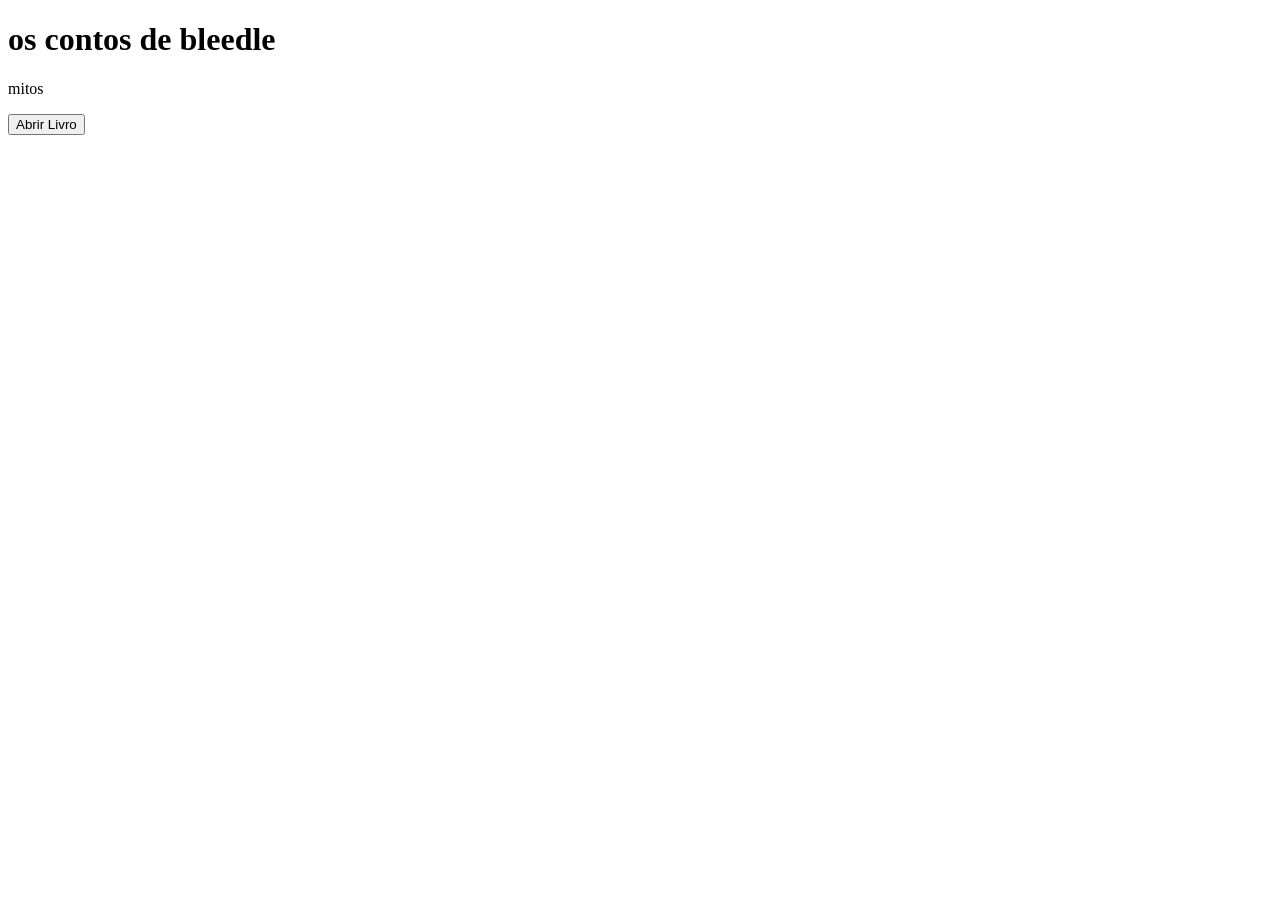
==== index.html @ ef71615e "Html feito" ====
<!DOCTYPE html>
<html>
<head>
    <meta charset="utf-8"> 
    <meta name="viewport" content="width=device-width, initial-scale=1.0">
    <title>teste teste</title>
</head> 
<body>
<div id="tela-inicial" class="capa-container">
    <div class="capa-livro">
   <h1>os contos de bleedle</h1>
    <p>mitos</p>
    <button class="btn-abrir">Abrir Livro</button>
</div>
</div>


</body>   
</html>
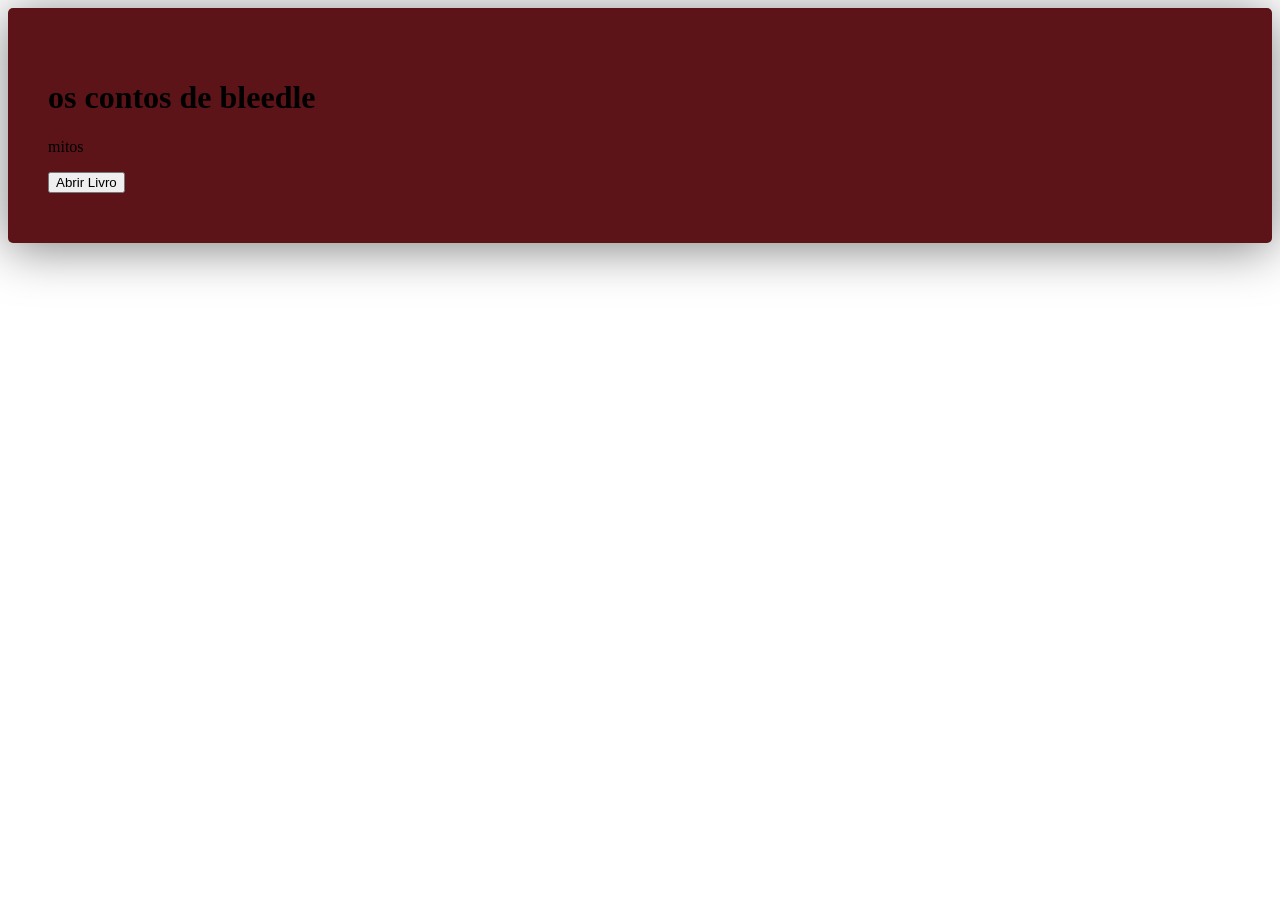
==== commit 603947c6: "consegui até aqui" ====
--- a/index.html
+++ b/index.html
@@ -1,18 +1,19 @@
 <!DOCTYPE html>
 <html>
+    <link rel="stylesheet" href="/style/style.css" >
 <head>
     <meta charset="utf-8"> 
     <meta name="viewport" content="width=device-width, initial-scale=1.0">
     <title>teste teste</title>
 </head> 
 <body>
-<div id="tela-inicial" class="capa-container">
+    <div id="tela-inicial" class="capa-container">
     <div class="capa-livro">
    <h1>os contos de bleedle</h1>
     <p>mitos</p>
     <button class="btn-abrir">Abrir Livro</button>
-</div>
-</div>
+        </div>
+    </div>
 
 
 </body>   
--- a/style/style.css
+++ b/style/style.css
@@ -0,0 +1,13 @@
+body{}
+
+.capa-livro{
+ background-color: #5c1418;
+ padding: 50px 40px;
+ border-radius: 5px;
+ box-shadow: 0 5px 50px rgba(0,0,0,.5);
+}
+
+.capa-conteiner{
+
+    
+}
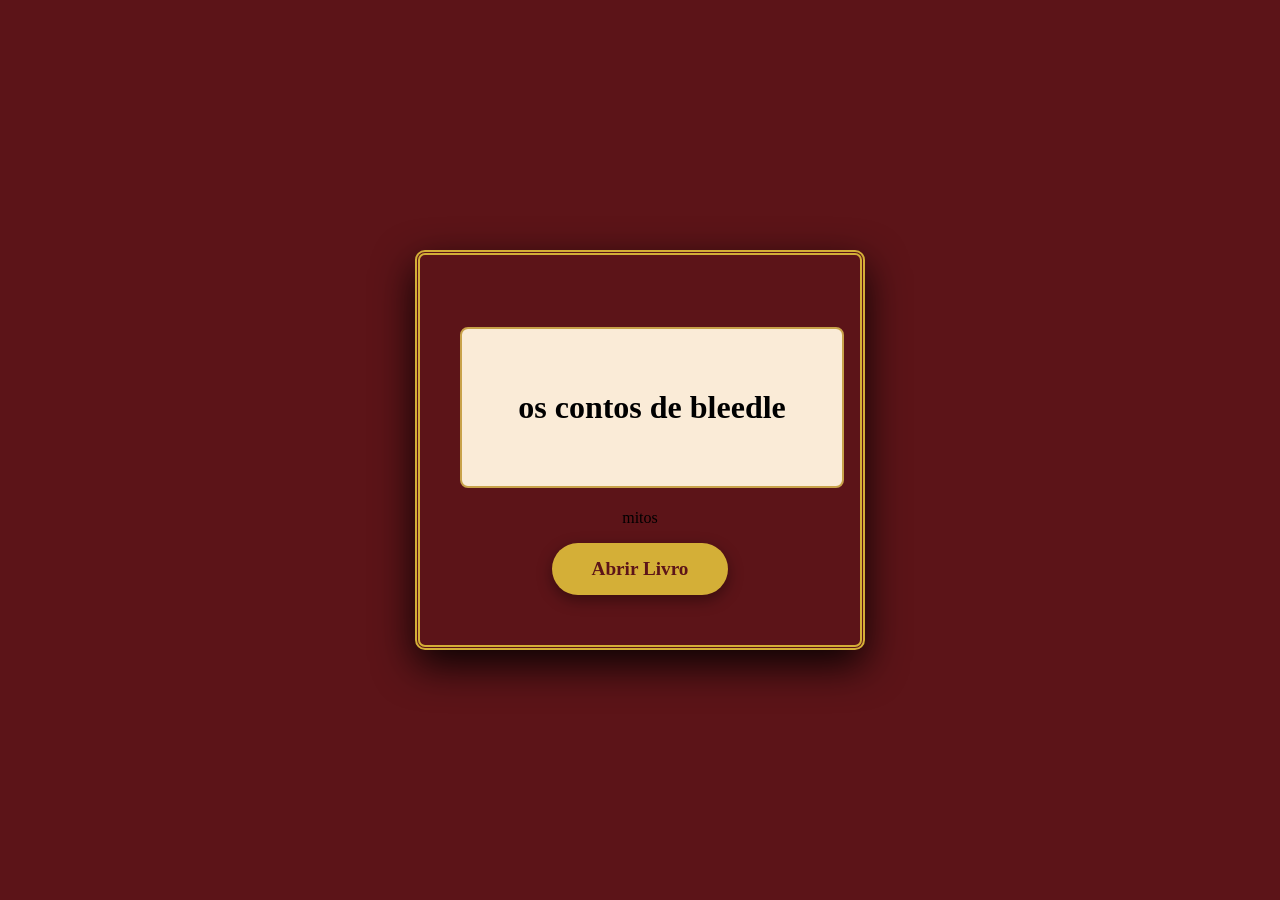
==== commit a4597d79: "Aula 2 do módulo 1 feita" ====
--- a/index.html
+++ b/index.html
@@ -1,20 +1,27 @@
 <!DOCTYPE html>
 <html>
-    <link rel="stylesheet" href="/style/style.css" >
+    <link rel="stylesheet" href="./style/style.css" >
 <head>
     <meta charset="utf-8"> 
     <meta name="viewport" content="width=device-width, initial-scale=1.0">
     <title>teste teste</title>
 </head> 
 <body>
-    <div id="tela-inicial" class="capa-container">
-    <div class="capa-livro">
-   <h1>os contos de bleedle</h1>
+    <div id="tela-capa" class="capa-container">
+<div class="capa-livro">
+    <h1>os contos de bleedle</h1>
     <p>mitos</p>
-    <button class="btn-abrir">Abrir Livro</button>
-        </div>
+    <button class="btn-abrir" onclick="abrirLivro()">Abrir Livro</button>
+    </div>
     </div>
 
+    <div id="tela-principal" class="container" style="display: none;">
+    <div class="topo-acoes">
+        <button class="btn-voltar" onclick="voltarInicio()">Voltar</button>
+    </div>
+    </div>
+   
 
+<script src="./js/script.js"></script>
 </body>   
 </html>
--- a/style/style.css
+++ b/style/style.css
@@ -1,13 +1,83 @@
-body{}
+body{
+    margin: 0;
+    height: 100vh;
+    display: flex;
+    align-items: center;
+    justify-content: center;
+    background-color: #5c1418;
+    font-family: Georgia, 'Times New Roman', Times, serif;
+}
 
+.capa-livro h1{
+   
+    width: 320px;
+    padding: 60px 30px;
+    background-color: antiquewhite;
+    border:2px solid #c8a24a ;
+    border-radius: 8px;
+    text-align: center;
+    
+   }
 .capa-livro{
  background-color: #5c1418;
  padding: 50px 40px;
- border-radius: 5px;
- box-shadow: 0 5px 50px rgba(0,0,0,.5);
+ border-radius: 10px;
+ border: 5px double #d4af37;
+ box-shadow: 0 15px 40px rgba(0,0,0,0.9);
+ text-align: center;
+ max-width: 450px;
+ width: 100%;
+ box-sizing:border-box;
+ transition: all 0.5sease;
 }
 
-.capa-conteiner{
+.capa-container{
+display: flex;
+justify-content: center;
+align-items: center;
+width: 100%;
+padding: 20px;
+box-sizing: border-box;
 
-    
+}
+
+.container{
+    width: 90%;
+    max-width: 900px;
+    background-color: var(--bg-principal);
+    color: var(--texto-prinicpal);
+    padding: 40px;
+    border-radius: 12px;
+    box-shadow: 0 10px 30px rgba(0,0,0,0.7);
+    border: 3px double var(--borda-ouro);
+    box-sizing: border-box;
+    position: relative;
+    transition: background-color 0.5s ease, color 0.5s ease, border-color ease ;
+
+}
+
+.btn-abrir{
+    background-color: #d4af37;
+    color:#5c1418;
+    border: none;
+    padding: 15px 40px;
+    font-size: 1.2rem;
+    font-family:Georgia, serif;
+    font-weight: bold;
+    cursor: pointer;
+    border-radius: 30px;
+    box-shadow: 0 5px 15px rgba(0,0,0,0.4);
+    transition: all 0.3s ease;
+}
+
+.btn-voltar{
+    background-color: transparent;
+    color: var(--texto-destaque);
+    border: 1px solid var(--texto-destaque);
+    padding: 8px 16px;
+    font-size: 0.9rem;
+    font-family: Georgia,serif;
+    cursor: pointer;
+    border-radius: 4px;
+    transition: all 03s ease;
 }
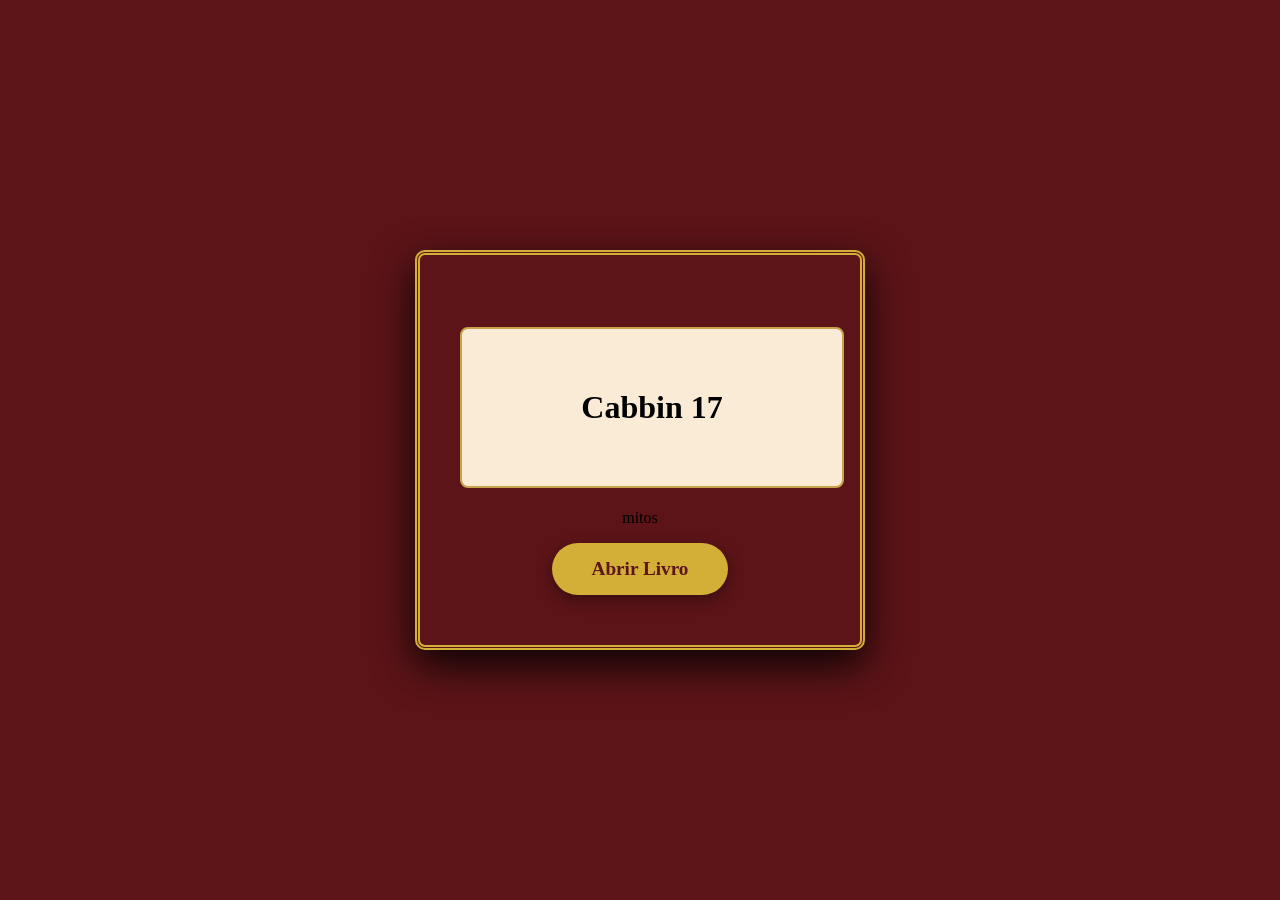
==== commit 75854cba: "adicionado as skins, começo das conf de skin" ====
--- a/index.html
+++ b/index.html
@@ -7,17 +7,27 @@
     <title>teste teste</title>
 </head> 
 <body>
+    <!-- TELA DA capa -->
     <div id="tela-capa" class="capa-container">
 <div class="capa-livro">
-    <h1>os contos de bleedle</h1>
+    <h1>Cabbin 17</h1>
     <p>mitos</p>
     <button class="btn-abrir" onclick="abrirLivro()">Abrir Livro</button>
     </div>
     </div>
 
+    <!-- TELA DA inicial -->
+
     <div id="tela-principal" class="container" style="display: none;">
     <div class="topo-acoes">
         <button class="btn-voltar" onclick="voltarInicio()">Voltar</button>
+        <div class="seletor-casas">
+                <span>Sua benção:</span>
+                <button class="btn-skin skin-apo" title="Apollo" onclick="mudarDeus('skin-apollo')"></button>
+                <button class="btn-skin skin-ath" title="Athena" onclick="mudarDeus('skin-athenas')"></button>
+                <button class="btn-skin skin-her" title="Hermes" onclick="mudarDeus('skin-hermes')"></button>
+                <button class="btn-skin skin-afro" title="Afrodite" onclick="mudarDeus('skin-afrodite')"></button>
+            </div>
     </div>
     </div>
    
--- a/style/style.css
+++ b/style/style.css
@@ -80,4 +80,60 @@
     cursor: pointer;
     border-radius: 4px;
     transition: all 03s ease;
-}+}
+:root {
+    /* Skin Padrão */
+    --bg-principal: #f4ebd0;   /* Cor de fundo do "livro" (card principal) */
+    --bg-leitor: #fffaf0;      /* Cor de fundo da caixa onde o conto é lido */
+    --texto-principal: #3e2723; /* Cor do texto padrão (marrom escuro) */
+    --texto-destaque: #782024;  /* Cor de títulos e destaques */
+    --borda-ouro: #d4af37;      /* Cor das bordas decorativas (dourado) */
+    --btn-bg: #e6ccb2;          /* Cor de fundo dos botões do menu de contos */
+    --btn-texto: #3e2723;       /* Cor do texto dos botões do menu de contos */
+}
+
+
+/* Skin apollo (Vermelho e Ouro) */
+.skin-apollo {
+    --bg-principal: #FFD6B2;
+    --bg-leitor: #FFB280;
+    --texto-principal: #3a0007;
+    --texto-destaque: #c7b510;
+    --borda-ouro: #d4af37;
+    --btn-bg: #e0a96d;
+    --btn-texto: #3a0007;
+}
+
+/* Skin Athena (azul e Prata) */
+.skin-athena {
+    --bg-principal: #d2f5e3;
+    --bg-leitor: #f4fbf7;
+    --texto-principal: #0b2f1d;
+    --texto-destaque: #1a472a;
+    --borda-ouro: #aaaaaa; /* Prata */
+    --btn-bg: #8bbfa3;
+    --btn-texto: #0b2f1d;
+}
+
+/* Skin hermes (verde e Bronze/Ouro) */
+.skin-hermes {
+    --bg-principal: #d2e4f5;
+    --bg-leitor: #f4f8fb;
+    --texto-principal: #0d1b2a;
+    --texto-destaque: #0e1d53;
+    --borda-ouro: #cd7f32; /* Bronze */
+    --btn-bg: #90b3d6;
+    --btn-texto: #0d1b2a;
+}
+
+/* Skin afrodite (rosa e prata) */
+.skin-afrodite {
+    --bg-principal: #fbf3be;
+    --bg-leitor: #fffdf2;
+    --texto-principal: #1f1f1e;
+    --texto-destaque: #e3b20d;
+    --borda-ouro: #373737; /* Preto/Carvão */
+    --btn-bg: #e8db7d;
+    --btn-texto: #1f1f1e;
+}
+
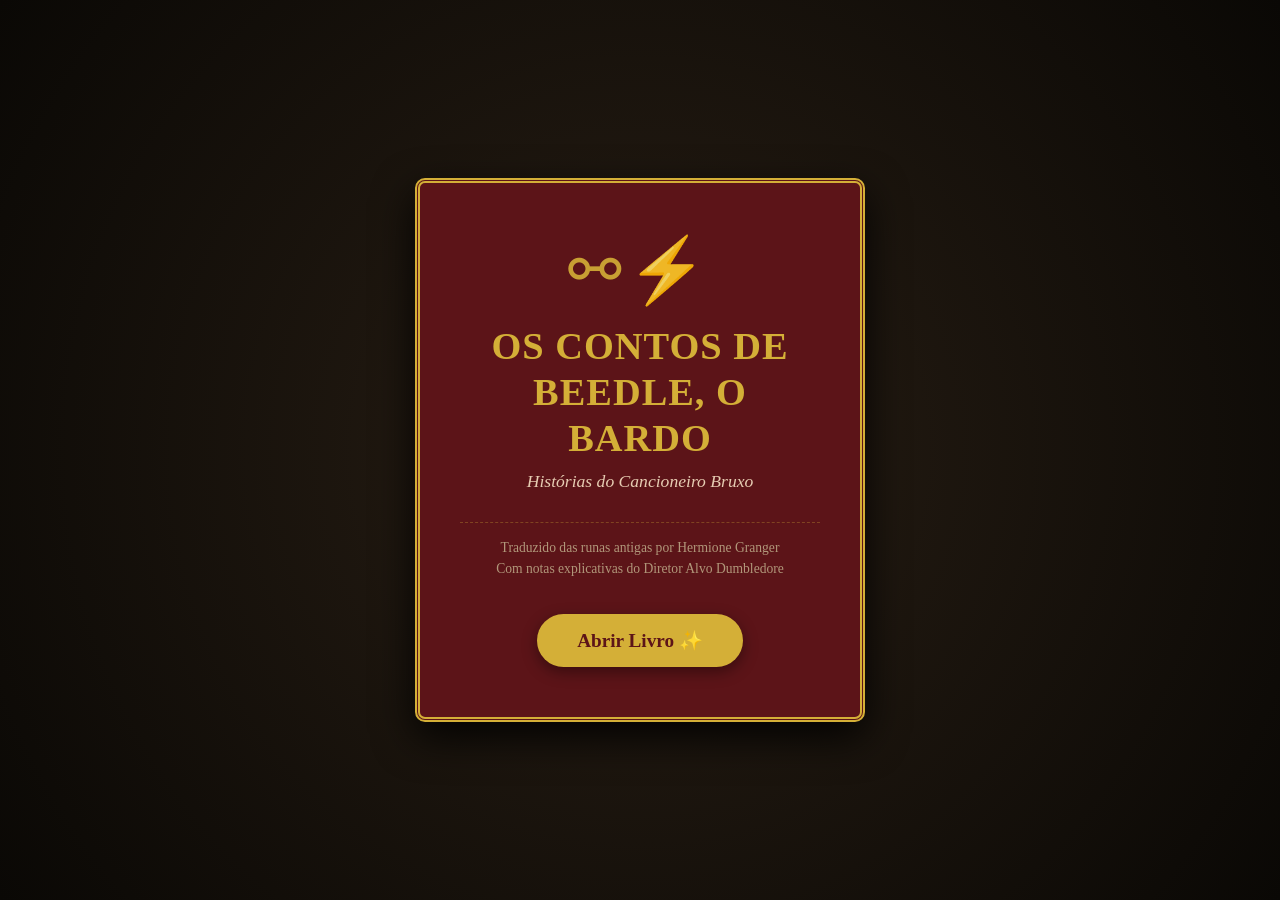
==== commit cf4eb01c: "código index2 novo, modificações do código tbm" ====
--- a/index.html
+++ b/index.html
@@ -1,37 +1,103 @@
 <!DOCTYPE html>
-<html>
-    <link rel="stylesheet" href="./style/style.css" >
+<!--
+    ARQUIVO: index.html
+    PROJETO: Os Contos de Beedle, o Bardo
+    DESCRIÇÃO: Estrutura HTML da página. Todo o estilo visual está em
+    "css/style.css" e toda a lógica/interatividade está em "js/script.js".
+
+    ESTRUTURA GERAL DA PÁGINA:
+      1. <head>         -> metadados e link para a folha de estilos
+      2. #tela-capa      -> carátula inicial do livro (aparece primeiro)
+      3. #tela-principal -> livro aberto (menu de contos + leitor)
+      4. <script>        -> importação da lógica em js/script.js
+-->
+<html lang="pt-PT">
 <head>
-    <meta charset="utf-8"> 
+    <meta charset="UTF-8">
     <meta name="viewport" content="width=device-width, initial-scale=1.0">
-    <title>teste teste</title>
-</head> 
+    <title>Os Contos de Beedle, o Bardo</title>
+
+    <!-- Folha de estilos externa: contém as skins das casas, a capa,
+         o livro aberto, o menu de contos e o leitor -->
+    <link rel="stylesheet" href="./style/style.css">
+</head>
 <body>
-    <!-- TELA DA capa -->
+
+    <!-- ======================================================================
+         1. TELA DA CAPA
+         Primeira coisa que o usuário vê. Some (display:none) assim que o
+         usuário clica em "Abrir Livro ✨" (ver função abrirLivro() no JS).
+         ====================================================================== -->
     <div id="tela-capa" class="capa-container">
-<div class="capa-livro">
-    <h1>Cabbin 17</h1>
-    <p>mitos</p>
-    <button class="btn-abrir" onclick="abrirLivro()">Abrir Livro</button>
-    </div>
+        <div class="capa-livro">
+            <div class="simbolo-reliquias">⚯⚡</div>
+            <h1>Os Contos de<br>Beedle, o Bardo</h1>
+            <div class="subtitulo">Histórias do Cancioneiro Bruxo</div>
+
+            <div class="creditos">
+                Traduzido das runas antigas por Hermione Granger<br>
+                Com notas explicativas do Diretor Alvo Dumbledore
+            </div>
+
+            <!-- Ao clicar, chama abrirLivro() definida em js/script.js -->
+            <button class="btn-abrir" onclick="abrirLivro()">Abrir Livro ✨</button>
+        </div>
     </div>
 
-    <!-- TELA DA inicial -->
+    <!-- ======================================================================
+         2. TELA PRINCIPAL (Livro Aberto)
+         Fica oculta (style="display:none") até o usuário abrir o livro.
+         Contém: topo de ações (fechar + seletor de skins), cabeçalho,
+         menu de contos e área de leitura.
+         ====================================================================== -->
+    <div id="tela-principal" class="container" style="display: none;">
 
-    <div id="tela-principal" class="container" style="display: none;">
-    <div class="topo-acoes">
-        <button class="btn-voltar" onclick="voltarInicio()">Voltar</button>
-        <div class="seletor-casas">
-                <span>Sua benção:</span>
-                <button class="btn-skin skin-apo" title="Apollo" onclick="mudarDeus('skin-apollo')"></button>
-                <button class="btn-skin skin-ath" title="Athena" onclick="mudarDeus('skin-athenas')"></button>
-                <button class="btn-skin skin-her" title="Hermes" onclick="mudarDeus('skin-hermes')"></button>
-                <button class="btn-skin skin-afro" title="Afrodite" onclick="mudarDeus('skin-afrodite')"></button>
+        <!-- Barra superior: botão de fechar o livro + seletor de skins das casas -->
+        <div class="topo-acoes">
+            <!-- Ao clicar, chama voltarInicio() definida em js/script.js -->
+            <button class="btn-voltar" onclick="voltarInicio()">存放 Fechar Livro</button>
+
+            <!-- Cada botão redondo aplica uma skin diferente via mudarCasa() -->
+            <div class="seletor-casas">
+                <span>Skin da Casa:</span>
+                <button class="btn-skin skin-grif" title="Grifinória" onclick="mudarCasa('skin-grifinoria')"></button>
+                <button class="btn-skin skin-son" title="Sonserina" onclick="mudarCasa('skin-sonserina')"></button>
+                <button class="btn-skin skin-corv" title="Corvinal" onclick="mudarCasa('skin-corvinal')"></button>
+                <button class="btn-skin skin-lufa" title="Lufa-Lufa" onclick="mudarCasa('skin-lufa-lufa')"></button>
             </div>
+        </div>
+
+        <!-- Cabeçalho com o título do livro e instrução de uso -->
+        <header>
+            <h1 id="tituloPrincipal">Os Contos de Beedle, o Bardo</h1>
+            <p>Selecione uma história para iniciar a leitura mágica</p>
+        </header>
+
+        <!-- Conteúdo principal: menu de contos (à esquerda) + leitor (à direita) -->
+        <div class="main-content">
+
+            <!-- Preenchido dinamicamente pela função carregarMenu() no JS,
+                 com um botão para cada conto do array "contos" -->
+            <div class="menu-contos" id="menuContos"></div>
+
+            <!-- Área onde o texto do conto selecionado é exibido.
+                 Os textos abaixo são apenas o estado inicial (nenhum conto
+                 selecionado ainda); são substituídos por exibirConto() no JS -->
+            <div class="leitor-conto" id="leitorConto">
+                <h2 id="contoTitulo">Selecione uma história</h2>
+                <p id="contoTexto">Clique em um dos contos clássicos ao lado para ler o resumo e as observações arquivadas por Hogwarts.</p>
+                <div id="contoNota" class="nota-alvo" style="display: none;"></div>
+            </div>
+        </div>
+
+        <!-- Rodapé fixo do livro aberto -->
+        <footer>
+            <p>Biblioteca de Hogwarts • Feito com magia simples ⚯⚡</p>
+        </footer>
     </div>
-    </div>
-   
 
-<script src="./js/script.js"></script>
-</body>   
-</html>+    <!-- Script externo: contém os dados dos contos e toda a lógica de
+         interação (troca de skin, abrir/fechar livro, exibir contos) -->
+    <script src="js/script.js"></script>
+</body>
+</html>
--- a/style/style.css
+++ b/style/style.css
@@ -1,88 +1,40 @@
-body{
-    margin: 0;
-    height: 100vh;
-    display: flex;
-    align-items: center;
-    justify-content: center;
-    background-color: #5c1418;
-    font-family: Georgia, 'Times New Roman', Times, serif;
-}
-
-.capa-livro h1{
-   
-    width: 320px;
-    padding: 60px 30px;
-    background-color: antiquewhite;
-    border:2px solid #c8a24a ;
-    border-radius: 8px;
-    text-align: center;
-    
-   }
-.capa-livro{
- background-color: #5c1418;
- padding: 50px 40px;
- border-radius: 10px;
- border: 5px double #d4af37;
- box-shadow: 0 15px 40px rgba(0,0,0,0.9);
- text-align: center;
- max-width: 450px;
- width: 100%;
- box-sizing:border-box;
- transition: all 0.5sease;
-}
-
-.capa-container{
-display: flex;
-justify-content: center;
-align-items: center;
-width: 100%;
-padding: 20px;
-box-sizing: border-box;
-
-}
-
-.container{
-    width: 90%;
-    max-width: 900px;
-    background-color: var(--bg-principal);
-    color: var(--texto-prinicpal);
-    padding: 40px;
-    border-radius: 12px;
-    box-shadow: 0 10px 30px rgba(0,0,0,0.7);
-    border: 3px double var(--borda-ouro);
-    box-sizing: border-box;
-    position: relative;
-    transition: background-color 0.5s ease, color 0.5s ease, border-color ease ;
-
-}
-
-.btn-abrir{
-    background-color: #d4af37;
-    color:#5c1418;
-    border: none;
-    padding: 15px 40px;
-    font-size: 1.2rem;
-    font-family:Georgia, serif;
-    font-weight: bold;
-    cursor: pointer;
-    border-radius: 30px;
-    box-shadow: 0 5px 15px rgba(0,0,0,0.4);
-    transition: all 0.3s ease;
-}
-
-.btn-voltar{
-    background-color: transparent;
-    color: var(--texto-destaque);
-    border: 1px solid var(--texto-destaque);
-    padding: 8px 16px;
-    font-size: 0.9rem;
-    font-family: Georgia,serif;
-    cursor: pointer;
-    border-radius: 4px;
-    transition: all 03s ease;
-}
+/* ==========================================================================
+   ARQUIVO: style.css
+   PROJETO: Os Contos de Beedle, o Bardo
+   DESCRIÇÃO: Folha de estilos responsável por toda a aparência visual do
+   "livro digital": a capa, o livro aberto, o menu de contos, o leitor de
+   texto e as 4 "skins" temáticas das casas de Hogwarts.
+
+   ÍNDICE DESTE ARQUIVO:
+     1. Variáveis de Cores (Skins das Casas)
+     2. Estilos Gerais (body / fundo da página)
+     3. Estilo da Capa (Carátula do livro)
+     4. Estilo da Página Interna (Livro Aberto)
+        4.1 Cabeçalho interno (topo com botão fechar + seletor de casas)
+        4.2 Seletor de skins das casas (bolinhas coloridas)
+        4.3 Cabeçalho do conteúdo (título e subtítulo)
+        4.4 Layout em grelha (menu + leitor)
+        4.5 Menu de contos (lista de botões à esquerda)
+        4.6 Área de leitura do conto selecionado
+        4.7 Nota de Dumbledore
+        4.8 Rodapé
+   ========================================================================== */
+
+
+/* ==========================================================================
+   1. VARIÁVEIS DE CORES (Skins das Casas)
+   --------------------------------------------------------------------------
+   Aqui usamos "custom properties" (variáveis CSS) para definir uma paleta
+   de cores. O bloco ":root" define a skin PADRÃO, usada quando nenhuma
+   classe de casa foi escolhida ainda.
+   As classes ".skin-grifinoria", ".skin-sonserina", ".skin-corvinal" e
+   ".skin-lufa-lufa" SOBRESCREVEM essas mesmas variáveis quando aplicadas
+   ao elemento ".container" (via JavaScript, função mudarCasa()).
+   Como o restante do CSS usa var(--nome-da-variavel) em vez de cores fixas,
+   basta trocar a classe no HTML para toda a interface mudar de cor.
+   ========================================================================== */
 :root {
-    /* Skin Padrão */
+    /* Skin Padrão (Estilo Inicial / Grifinória Soft) */
     --bg-principal: #f4ebd0;   /* Cor de fundo do "livro" (card principal) */
     --bg-leitor: #fffaf0;      /* Cor de fundo da caixa onde o conto é lido */
     --texto-principal: #3e2723; /* Cor do texto padrão (marrom escuro) */
@@ -92,20 +44,19 @@
     --btn-texto: #3e2723;       /* Cor do texto dos botões do menu de contos */
 }
 
-
-/* Skin apollo (Vermelho e Ouro) */
-.skin-apollo {
-    --bg-principal: #FFD6B2;
-    --bg-leitor: #FFB280;
+/* Skin Grifinória (Vermelho e Ouro) */
+.skin-grifinoria {
+    --bg-principal: #f5ebd2;
+    --bg-leitor: #fffbfa;
     --texto-principal: #3a0007;
-    --texto-destaque: #c7b510;
+    --texto-destaque: #850614;
     --borda-ouro: #d4af37;
     --btn-bg: #e0a96d;
     --btn-texto: #3a0007;
 }
 
-/* Skin Athena (azul e Prata) */
-.skin-athena {
+/* Skin Sonserina (Verde e Prata) */
+.skin-sonserina {
     --bg-principal: #d2f5e3;
     --bg-leitor: #f4fbf7;
     --texto-principal: #0b2f1d;
@@ -115,8 +66,8 @@
     --btn-texto: #0b2f1d;
 }
 
-/* Skin hermes (verde e Bronze/Ouro) */
-.skin-hermes {
+/* Skin Corvinal (Azul e Bronze/Ouro) */
+.skin-corvinal {
     --bg-principal: #d2e4f5;
     --bg-leitor: #f4f8fb;
     --texto-principal: #0d1b2a;
@@ -126,8 +77,8 @@
     --btn-texto: #0d1b2a;
 }
 
-/* Skin afrodite (rosa e prata) */
-.skin-afrodite {
+/* Skin Lufa-Lufa (Amarelo e Preto) */
+.skin-lufa-lufa {
     --bg-principal: #fbf3be;
     --bg-leitor: #fffdf2;
     --texto-principal: #1f1f1e;
@@ -137,3 +88,324 @@
     --btn-texto: #1f1f1e;
 }
 
+
+/* ==========================================================================
+   2. ESTILOS GERAIS
+   --------------------------------------------------------------------------
+   Define o fundo escuro/mágico da página (fora do "livro") e centraliza
+   todo o conteúdo na tela, tanto na horizontal quanto na vertical.
+   ========================================================================== */
+body {
+    font-family: 'Georgia', serif; /* Fonte serifada para dar clima de livro antigo */
+    background-color: #120e0a;     /* Cor de fallback caso o gradiente não carregue */
+    margin: 0;
+    padding: 0;
+    display: flex;
+    justify-content: center;   /* Centraliza horizontalmente */
+    align-items: center;       /* Centraliza verticalmente */
+    min-height: 100vh;         /* Ocupa a tela inteira */
+    /* Gradiente radial que simula uma iluminação suave ao centro da página */
+    background-image: radial-gradient(circle, rgba(40,30,20,1) 0%, rgba(10,8,5,1) 100%);
+}
+
+
+/* ==========================================================================
+   3. ESTILO DA CAPA (CARÁTULA)
+   --------------------------------------------------------------------------
+   Estilos da tela inicial, exibida antes de o usuário clicar em
+   "Abrir Livro". É um cartão vermelho/dourado centralizado na tela.
+   ========================================================================== */
+.capa-container {
+    display: flex;
+    justify-content: center;
+    align-items: center;
+    width: 100%;
+    padding: 20px;
+    box-sizing: border-box;
+}
+
+.capa-livro {
+    background-color: #5c1418;              /* Vermelho escuro de "capa de couro" */
+    color: #d4af37;                          /* Texto dourado */
+    padding: 50px 40px;
+    border-radius: 10px;
+    border: 5px double #d4af37;              /* Borda dupla dourada, efeito clássico */
+    box-shadow: 0 15px 40px rgba(0,0,0,0.9); /* Sombra profunda para dar volume */
+    text-align: center;
+    max-width: 450px;
+    width: 100%;
+    box-sizing: border-box;
+    transition: all 0.5s ease; /* Suaviza qualquer mudança futura de estilo */
+}
+
+/* Símbolo decorativo das Relíquias da Morte no topo da capa */
+.simbolo-reliquias {
+    font-size: 4rem;
+    margin-bottom: 15px;
+    color: #d4af37;
+    opacity: 0.9;
+    letter-spacing: 5px;
+}
+
+.capa-livro h1 {
+    font-size: 2.4rem;
+    margin: 10px 0;
+    line-height: 1.2;
+    text-transform: uppercase;
+    letter-spacing: 1px;
+}
+
+.capa-livro .subtitulo {
+    font-size: 1.1rem;
+    color: #e6ccb2;
+    font-style: italic;
+    margin-bottom: 30px;
+}
+
+.capa-livro .creditos {
+    font-size: 0.85rem;
+    color: #b1977a;
+    border-top: 1px dashed rgba(212, 175, 55, 0.3);
+    padding-top: 15px;
+    margin-bottom: 35px;
+    line-height: 1.5;
+}
+
+/* Botão "Abrir Livro" da capa */
+.btn-abrir {
+    background-color: #d4af37;
+    color: #5c1418;
+    border: none;
+    padding: 15px 40px;
+    font-size: 1.2rem;
+    font-family: 'Georgia', serif;
+    font-weight: bold;
+    cursor: pointer;
+    border-radius: 30px;
+    box-shadow: 0 5px 15px rgba(0,0,0,0.4);
+    transition: all 0.3s ease;
+}
+
+/* Efeito ao passar o mouse sobre o botão de abrir o livro */
+.btn-abrir:hover {
+    background-color: #f4ebd0;
+    transform: scale(1.05); /* Leve "zoom" no botão */
+    box-shadow: 0 8px 25px rgba(212,175,55,0.5);
+}
+
+
+/* ==========================================================================
+   4. ESTILO DA PÁGINA INTERNA (Livro Aberto)
+   --------------------------------------------------------------------------
+   Estilos do "livro" propriamente dito: o cartão claro que aparece depois
+   de clicar em "Abrir Livro ✨". Usa as variáveis de cor (--bg-principal,
+   --texto-principal etc.) para poder trocar de skin dinamicamente.
+   ========================================================================== */
+.container {
+    width: 90%;
+    max-width: 900px;
+    background-color: var(--bg-principal);
+    color: var(--texto-principal);
+    padding: 40px;
+    border-radius: 12px;
+    box-shadow: 0 10px 30px rgba(0, 0, 0, 0.7);
+    border: 3px double var(--borda-ouro);
+    box-sizing: border-box;
+    position: relative;
+    /* Transições suaves ao trocar de skin (casa de Hogwarts) */
+    transition: background-color 0.5s ease, color 0.5s ease, border-color 0.5s ease;
+}
+
+/* --------------------------------------------------------------------
+   4.1 Cabeçalho interno: linha com o botão "Fechar Livro" à esquerda
+   e o seletor de skins das casas à direita.
+   -------------------------------------------------------------------- */
+.topo-acoes {
+    display: flex;
+    justify-content: space-between;
+    align-items: center;
+    flex-wrap: wrap; /* Quebra linha em telas pequenas */
+    gap: 15px;
+    margin-bottom: 15px;
+    border-bottom: 1px solid var(--btn-bg);
+    padding-bottom: 15px;
+}
+
+.btn-voltar {
+    background-color: transparent;
+    color: var(--texto-destaque);
+    border: 1px solid var(--texto-destaque);
+    padding: 8px 16px;
+    font-size: 0.9rem;
+    font-family: 'Georgia', serif;
+    cursor: pointer;
+    border-radius: 4px;
+    transition: all 0.3s ease;
+}
+
+.btn-voltar:hover {
+    background-color: var(--texto-destaque);
+    color: var(--bg-principal);
+}
+
+/* --------------------------------------------------------------------
+   4.2 Seletor de Skins das Casas: grupo com as 4 bolinhas coloridas
+   que permitem trocar o tema visual do livro.
+   -------------------------------------------------------------------- */
+.seletor-casas {
+    display: flex;
+    gap: 8px;
+    align-items: center;
+}
+
+.seletor-casas span {
+    font-size: 0.85rem;
+    font-weight: bold;
+    color: var(--texto-principal);
+}
+
+/* Botão redondo (bolinha) representando cada casa */
+.btn-skin {
+    border: 2px solid #fff;
+    width: 30px;
+    height: 30px;
+    border-radius: 50%; /* Deixa o botão perfeitamente redondo */
+    cursor: pointer;
+    box-shadow: 0 2px 5px rgba(0,0,0,0.3);
+    transition: transform 0.2s;
+}
+
+.btn-skin:hover {
+    transform: scale(1.15); /* Pequeno destaque ao passar o mouse */
+}
+
+/* Cores fixas de cada bolinha de seleção (independem da skin ativa) */
+.skin-grif { background-color: #850614; border-color: #d4af37; }
+.skin-son  { background-color: #1a472a; border-color: #aaaaaa; }
+.skin-corv { background-color: #0e1d53; border-color: #cd7f32; }
+.skin-lufa { background-color: #e3b20d; border-color: #373737; }
+
+/* --------------------------------------------------------------------
+   4.3 Cabeçalho do conteúdo: título principal e subtítulo explicativo.
+   -------------------------------------------------------------------- */
+header {
+    text-align: center;
+    border-bottom: 2px dashed var(--btn-bg);
+    padding-bottom: 20px;
+    margin-bottom: 30px;
+}
+
+header h1 {
+    font-size: 2.5rem;
+    margin: 5px 0 0 0;
+    color: var(--texto-destaque);
+    transition: color 0.5s ease;
+}
+
+header p {
+    font-style: italic;
+    color: var(--texto-principal);
+    opacity: 0.8;
+    margin: 5px 0 0 0;
+}
+
+/* --------------------------------------------------------------------
+   4.4 Layout em Grelha: organiza o menu de contos e a área de leitura
+   lado a lado em telas maiores, e empilhados em telas pequenas.
+   -------------------------------------------------------------------- */
+.main-content {
+    display: grid;
+    grid-template-columns: 1fr; /* Em telas pequenas, uma única coluna */
+    gap: 30px;
+}
+
+/* A partir de 650px de largura, menu e leitor ficam lado a lado */
+@media (min-width: 650px) {
+    .main-content {
+        grid-template-columns: 250px 1fr;
+    }
+}
+
+/* --------------------------------------------------------------------
+   4.5 Menu de Contos: lista vertical de botões, um para cada história.
+   -------------------------------------------------------------------- */
+.menu-contos {
+    display: flex;
+    flex-direction: column;
+    gap: 10px;
+}
+
+.btn-conto {
+    background-color: var(--btn-bg);
+    color: var(--btn-texto);
+    border: 1px solid var(--borda-ouro);
+    padding: 12px 15px;
+    text-align: left;
+    font-size: 1rem;
+    font-family: 'Georgia', serif;
+    cursor: pointer;
+    border-radius: 6px;
+    transition: all 0.3s ease;
+}
+
+/* Estado de hover e de conto atualmente selecionado (classe "active" via JS) */
+.btn-conto:hover, .btn-conto.active {
+    background-color: var(--texto-destaque);
+    color: var(--bg-leitor);
+    border-color: var(--texto-destaque);
+    transform: translateX(5px); /* Pequeno deslocamento para a direita */
+}
+
+/* --------------------------------------------------------------------
+   4.6 Área de Leitura: caixa onde aparece o título e o resumo do
+   conto selecionado.
+   -------------------------------------------------------------------- */
+.leitor-conto {
+    background-color: var(--bg-leitor);
+    padding: 25px;
+    border-radius: 8px;
+    border-left: 5px solid var(--borda-ouro);
+    box-shadow: inset 0 0 10px rgba(0,0,0,0.05); /* Sombra interna sutil */
+    min-height: 250px;
+    transition: background-color 0.5s ease, border-color 0.5s ease;
+}
+
+.leitor-conto h2 {
+    margin-top: 0;
+    color: var(--texto-destaque);
+    font-size: 1.8rem;
+}
+
+.leitor-conto p {
+    line-height: 1.6;
+    font-size: 1.1rem;
+    text-align: justify;
+}
+
+/* --------------------------------------------------------------------
+   4.7 Nota de Dumbledore: comentário extra exibido abaixo do resumo
+   do conto, com estilo diferenciado (itálico) para simular uma nota
+   de rodapé escrita à mão.
+   -------------------------------------------------------------------- */
+.nota-alvo {
+    margin-top: 20px;
+    padding-top: 15px;
+    border-top: 1px dashed var(--borda-ouro);
+    font-style: italic;
+    color: var(--texto-principal);
+    opacity: 0.85;
+    font-size: 0.95rem;
+}
+
+/* --------------------------------------------------------------------
+   4.8 Rodapé do livro aberto.
+   -------------------------------------------------------------------- */
+footer {
+    text-align: center;
+    margin-top: 30px;
+    font-size: 0.85rem;
+    color: var(--texto-principal);
+    opacity: 0.7;
+    border-top: 1px solid var(--btn-bg);
+    padding-top: 15px;
+}
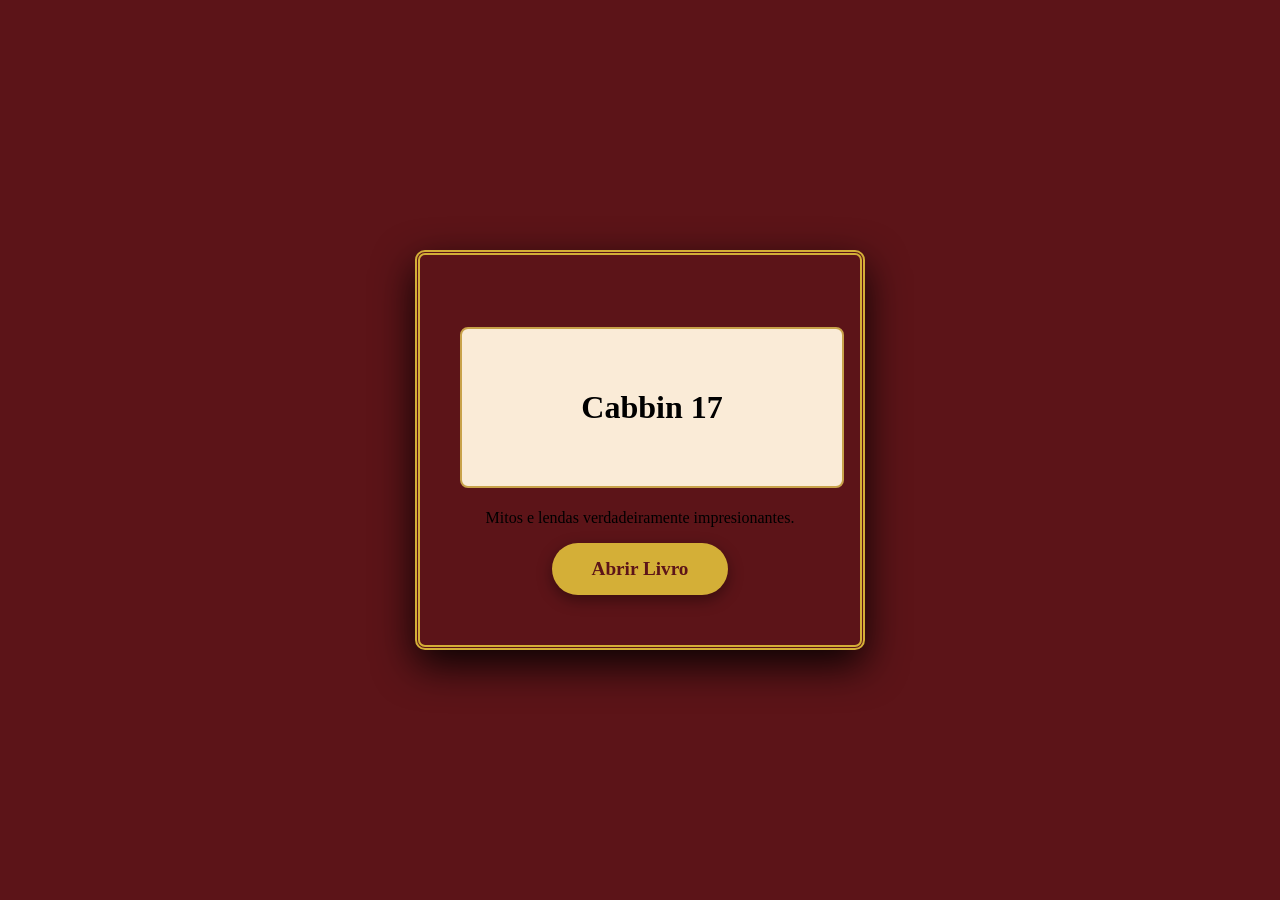
==== commit dc9bd02b: "é, não consegui arrumar ainda" ====
--- a/index.html
+++ b/index.html
@@ -1,103 +1,60 @@
+
 <!DOCTYPE html>
-<!--
-    ARQUIVO: index.html
-    PROJETO: Os Contos de Beedle, o Bardo
-    DESCRIÇÃO: Estrutura HTML da página. Todo o estilo visual está em
-    "css/style.css" e toda a lógica/interatividade está em "js/script.js".
-
-    ESTRUTURA GERAL DA PÁGINA:
-      1. <head>         -> metadados e link para a folha de estilos
-      2. #tela-capa      -> carátula inicial do livro (aparece primeiro)
-      3. #tela-principal -> livro aberto (menu de contos + leitor)
-      4. <script>        -> importação da lógica em js/script.js
--->
-<html lang="pt-PT">
+<html lang="pt-BR">
 <head>
-    <meta charset="UTF-8">
+    <meta charset="utf-8">
     <meta name="viewport" content="width=device-width, initial-scale=1.0">
-    <title>Os Contos de Beedle, o Bardo</title>
-
-    <!-- Folha de estilos externa: contém as skins das casas, a capa,
-         o livro aberto, o menu de contos e o leitor -->
-    <link rel="stylesheet" href="./style/style.css">
+    <title>Cabbin 17 - Mitos</title>
+    
+    <link rel="stylesheet" href="/style/style2.css">
 </head>
 <body>
-
-    <!-- ======================================================================
-         1. TELA DA CAPA
-         Primeira coisa que o usuário vê. Some (display:none) assim que o
-         usuário clica em "Abrir Livro ✨" (ver função abrirLivro() no JS).
-         ====================================================================== -->
+    
     <div id="tela-capa" class="capa-container">
         <div class="capa-livro">
-            <div class="simbolo-reliquias">⚯⚡</div>
-            <h1>Os Contos de<br>Beedle, o Bardo</h1>
-            <div class="subtitulo">Histórias do Cancioneiro Bruxo</div>
-
-            <div class="creditos">
-                Traduzido das runas antigas por Hermione Granger<br>
-                Com notas explicativas do Diretor Alvo Dumbledore
-            </div>
-
-            <!-- Ao clicar, chama abrirLivro() definida em js/script.js -->
-            <button class="btn-abrir" onclick="abrirLivro()">Abrir Livro ✨</button>
+            <h1>Cabbin 17</h1>
+            <p>Mitos e lendas verdadeiramente impresionantes.</p>
+            <button class="btn-abrir" onclick="abrirLivro()">Abrir Livro</button>
         </div>
     </div>
 
-    <!-- ======================================================================
-         2. TELA PRINCIPAL (Livro Aberto)
-         Fica oculta (style="display:none") até o usuário abrir o livro.
-         Contém: topo de ações (fechar + seletor de skins), cabeçalho,
-         menu de contos e área de leitura.
-         ====================================================================== -->
     <div id="tela-principal" class="container" style="display: none;">
-
-        <!-- Barra superior: botão de fechar o livro + seletor de skins das casas -->
+        
         <div class="topo-acoes">
-            <!-- Ao clicar, chama voltarInicio() definida em js/script.js -->
-            <button class="btn-voltar" onclick="voltarInicio()">存放 Fechar Livro</button>
-
-            <!-- Cada botão redondo aplica uma skin diferente via mudarCasa() -->
+            <button class="btn-voltar" onclick="voltarInicio()">Voltar</button>
+            
             <div class="seletor-casas">
-                <span>Skin da Casa:</span>
-                <button class="btn-skin skin-grif" title="Grifinória" onclick="mudarCasa('skin-grifinoria')"></button>
-                <button class="btn-skin skin-son" title="Sonserina" onclick="mudarCasa('skin-sonserina')"></button>
-                <button class="btn-skin skin-corv" title="Corvinal" onclick="mudarCasa('skin-corvinal')"></button>
-                <button class="btn-skin skin-lufa" title="Lufa-Lufa" onclick="mudarCasa('skin-lufa-lufa')"></button>
+                <span>Sua benção:</span>
+                <button class="btn-skin skin-apollo" title="Apollo" onclick="mudarDeus('skin-apollo')"></button>
+                <button class="btn-skin skin-ath" title="Athena" onclick="mudarDeus('skin-athena')"></button>
+                <button class="btn-skin skin-her" title="Hermes" onclick="mudarDeus('skin-hermes')"></button>
+                <button class="btn-skin skin-afro" title="Afrodite" onclick="mudarDeus('skin-afrodite')"></button>
             </div>
         </div>
 
-        <!-- Cabeçalho com o título do livro e instrução de uso -->
         <header>
-            <h1 id="tituloPrincipal">Os Contos de Beedle, o Bardo</h1>
-            <p>Selecione uma história para iniciar a leitura mágica</p>
+            <h1 id="tituloPrincipal">Cabbin 17</h1>
+            <p>Selecione um mito para iniciar a leitura</p>
         </header>
 
-        <!-- Conteúdo principal: menu de contos (à esquerda) + leitor (à direita) -->
         <div class="main-content">
-
-            <!-- Preenchido dinamicamente pela função carregarMenu() no JS,
-                 com um botão para cada conto do array "contos" -->
+            
             <div class="menu-contos" id="menuContos"></div>
 
-            <!-- Área onde o texto do conto selecionado é exibido.
-                 Os textos abaixo são apenas o estado inicial (nenhum conto
-                 selecionado ainda); são substituídos por exibirConto() no JS -->
             <div class="leitor-conto" id="leitorConto">
                 <h2 id="contoTitulo">Selecione uma história</h2>
-                <p id="contoTexto">Clique em um dos contos clássicos ao lado para ler o resumo e as observações arquivadas por Hogwarts.</p>
+                <p id="contoTexto">Clique em um dos mitos ao lado para ler a sua história e biografia.</p>
                 <div id="contoNota" class="nota-alvo" style="display: none;"></div>
             </div>
+            
         </div>
 
-        <!-- Rodapé fixo do livro aberto -->
         <footer>
-            <p>Biblioteca de Hogwarts • Feito com magia simples ⚯⚡</p>
+            <p>Cabbin 17 • Guia Mitógico de lendas gregas</p>
         </footer>
+
     </div>
-
-    <!-- Script externo: contém os dados dos contos e toda a lógica de
-         interação (troca de skin, abrir/fechar livro, exibir contos) -->
+   
     <script src="js/script.js"></script>
-</body>
-</html>
+</body>  
+</html>
--- a/style/style2.css
+++ b/style/style2.css
@@ -0,0 +1,139 @@
+body{
+    margin: 0;
+    height: 100vh;
+    display: flex;
+    align-items: center;
+    justify-content: center;
+    background-color: #5c1418;
+    font-family: Georgia, 'Times New Roman', Times, serif;
+}
+
+.capa-livro h1{
+   
+    width: 320px;
+    padding: 60px 30px;
+    background-color: antiquewhite;
+    border:2px solid #c8a24a ;
+    border-radius: 8px;
+    text-align: center;
+    
+   }
+.capa-livro{
+ background-color: #5c1418;
+ padding: 50px 40px;
+ border-radius: 10px;
+ border: 5px double #d4af37;
+ box-shadow: 0 15px 40px rgba(0,0,0,0.9);
+ text-align: center;
+ max-width: 450px;
+ width: 100%;
+ box-sizing:border-box;
+ transition: all 0.5s ease
+}
+
+.capa-container{
+display: flex;
+justify-content: center;
+align-items: center;
+width: 100%;
+padding: 20px;
+box-sizing: border-box;
+
+}
+
+.container{
+    width: 90%;
+    max-width: 900px;
+    background-color: var(--bg-principal);
+    color: var(--texto-principal);
+    padding: 40px;
+    border-radius: 12px;
+    box-shadow: 0 10px 30px rgba(0,0,0,0.7);
+    border: 3px double var(--borda-ouro);
+    box-sizing: border-box;
+    position: relative;
+    transition: background-color 0.5s ease, color 0.5s ease, border-color 0.5s ease;
+
+}
+
+.btn-abrir{
+    background-color: #d4af37;
+    color:#5c1418;
+    border: none;
+    padding: 15px 40px;
+    font-size: 1.2rem;
+    font-family:Georgia, serif;
+    font-weight: bold;
+    cursor: pointer;
+    border-radius: 30px;
+    box-shadow: 0 5px 15px rgba(0,0,0,0.4);
+    transition: all 0.3s ease;
+}
+
+.btn-voltar{
+    background-color: transparent;
+    color: var(--texto-destaque);
+    border: 1px solid var(--texto-destaque);
+    padding: 8px 16px;
+    font-size: 0.9rem;
+    font-family: Georgia,serif;
+    cursor: pointer;
+    border-radius: 4px;
+    transition: all 03s ease;
+}
+:root {
+    /* Skin Padrão */
+    --bg-principal: #f4ebd0;   /* Cor de fundo do "livro" (card principal) */
+    --bg-leitor: #fffaf0;      /* Cor de fundo da caixa onde o conto é lido */
+    --texto-principal: #3e2723; /* Cor do texto padrão (marrom escuro) */
+    --texto-destaque: #782024;  /* Cor de títulos e destaques */
+    --borda-ouro: #d4af37;      /* Cor das bordas decorativas (dourado) */
+    --btn-bg: #e6ccb2;          /* Cor de fundo dos botões do menu de contos */
+    --btn-texto: #3e2723;       /* Cor do texto dos botões do menu de contos */
+}
+
+
+/* Skin apollo (Vermelho e Ouro) */
+.skin-apollo {
+    --bg-principal: #FFD6B2;
+    --bg-leitor: #FFB280;
+    --texto-principal: #3a0007;
+    --texto-destaque: #c7b510;
+    --borda-ouro: #d4af37;
+    --btn-bg: #e0a96d;
+    --btn-texto: #3a0007;
+}
+
+/* Skin Athena (azul e Prata) */
+.skin-athena {
+    --bg-principal: #d2f5e3;
+    --bg-leitor: #f4fbf7;
+    --texto-principal: #0b2f1d;
+    --texto-destaque: #1a472a;
+    --borda-ouro: #aaaaaa; /* Prata */
+    --btn-bg: #8bbfa3;
+    --btn-texto: #0b2f1d;
+}
+
+/* Skin hermes (verde e Bronze/Ouro) */
+.skin-hermes {
+    --bg-principal: #d2e4f5;
+    --bg-leitor: #f4f8fb;
+    --texto-principal: #0d1b2a;
+    --texto-destaque: #0e1d53;
+    --borda-ouro: #cd7f32; /* Bronze */
+    --btn-bg: #90b3d6;
+    --btn-texto: #0d1b2a;
+}
+
+/* Skin afrodite (rosa e prata) */
+.skin-afrodite {
+    --bg-principal: #fbf3be;
+    --bg-leitor: #fffdf2;
+    --texto-principal: #1f1f1e;
+    --texto-destaque: #e3b20d;
+    --borda-ouro: #373737; /* Preto/Carvão */
+    --btn-bg: #e8db7d;
+    --btn-texto: #1f1f1e;
+}
+
